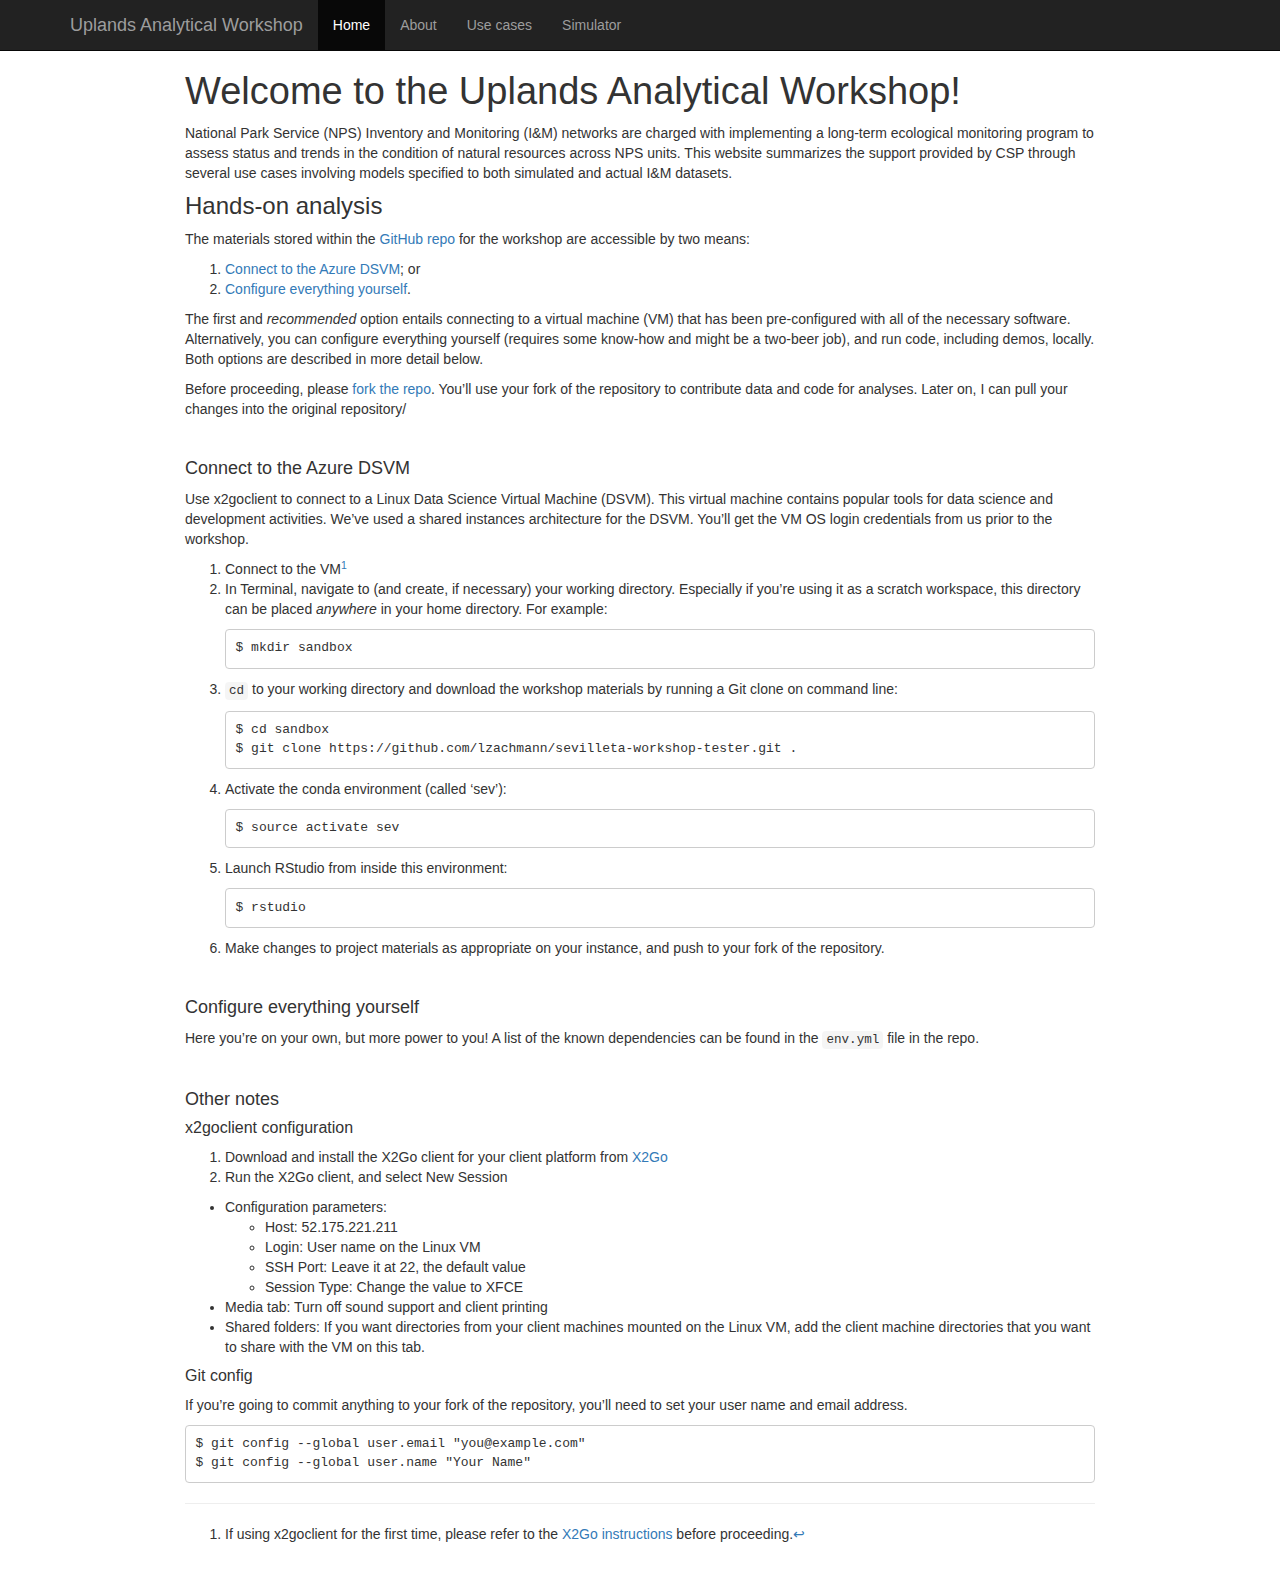
==== docs/index.html @ 0c152f30 "moved leaflet map to dropbox, added vm config material to index" ====
<!DOCTYPE html>

<html xmlns="http://www.w3.org/1999/xhtml">

<head>

<meta charset="utf-8">
<meta http-equiv="Content-Type" content="text/html; charset=utf-8" />
<meta name="generator" content="pandoc" />




<title>Welcome to the Uplands Analytical Workshop!</title>

<script src="site_libs/jquery-1.11.3/jquery.min.js"></script>
<meta name="viewport" content="width=device-width, initial-scale=1" />
<link href="site_libs/bootstrap-3.3.5/css/bootstrap.min.css" rel="stylesheet" />
<script src="site_libs/bootstrap-3.3.5/js/bootstrap.min.js"></script>
<script src="site_libs/bootstrap-3.3.5/shim/html5shiv.min.js"></script>
<script src="site_libs/bootstrap-3.3.5/shim/respond.min.js"></script>
<script src="site_libs/navigation-1.1/tabsets.js"></script>
<link href="site_libs/highlightjs-1.1/default.css" rel="stylesheet" />
<script src="site_libs/highlightjs-1.1/highlight.js"></script>

<style type="text/css">code{white-space: pre;}</style>
<style type="text/css">
  pre:not([class]) {
    background-color: white;
  }
</style>
<script type="text/javascript">
if (window.hljs && document.readyState && document.readyState === "complete") {
   window.setTimeout(function() {
      hljs.initHighlighting();
   }, 0);
}
</script>



<style type="text/css">
h1 {
  font-size: 34px;
}
h1.title {
  font-size: 38px;
}
h2 {
  font-size: 30px;
}
h3 {
  font-size: 24px;
}
h4 {
  font-size: 18px;
}
h5 {
  font-size: 16px;
}
h6 {
  font-size: 12px;
}
.table th:not([align]) {
  text-align: left;
}
</style>


</head>

<body>

<style type = "text/css">
.main-container {
  max-width: 940px;
  margin-left: auto;
  margin-right: auto;
}
code {
  color: inherit;
  background-color: rgba(0, 0, 0, 0.04);
}
img {
  max-width:100%;
  height: auto;
}
.tabbed-pane {
  padding-top: 12px;
}
button.code-folding-btn:focus {
  outline: none;
}
</style>


<style type="text/css">
/* padding for bootstrap navbar */
body {
  padding-top: 51px;
  padding-bottom: 40px;
}
/* offset scroll position for anchor links (for fixed navbar)  */
.section h1 {
  padding-top: 56px;
  margin-top: -56px;
}

.section h2 {
  padding-top: 56px;
  margin-top: -56px;
}
.section h3 {
  padding-top: 56px;
  margin-top: -56px;
}
.section h4 {
  padding-top: 56px;
  margin-top: -56px;
}
.section h5 {
  padding-top: 56px;
  margin-top: -56px;
}
.section h6 {
  padding-top: 56px;
  margin-top: -56px;
}
</style>

<script>
// manage active state of menu based on current page
$(document).ready(function () {
  // active menu anchor
  href = window.location.pathname
  href = href.substr(href.lastIndexOf('/') + 1)
  if (href === "")
    href = "index.html";
  var menuAnchor = $('a[href="' + href + '"]');

  // mark it active
  menuAnchor.parent().addClass('active');

  // if it's got a parent navbar menu mark it active as well
  menuAnchor.closest('li.dropdown').addClass('active');
});
</script>


<div class="container-fluid main-container">

<!-- tabsets -->
<script>
$(document).ready(function () {
  window.buildTabsets("TOC");
});
</script>

<!-- code folding -->






<div class="navbar navbar-inverse  navbar-fixed-top" role="navigation">
  <div class="container">
    <div class="navbar-header">
      <button type="button" class="navbar-toggle collapsed" data-toggle="collapse" data-target="#navbar">
        <span class="icon-bar"></span>
        <span class="icon-bar"></span>
        <span class="icon-bar"></span>
      </button>
      <a class="navbar-brand" href="index.html">Uplands Analytical Workshop</a>
    </div>
    <div id="navbar" class="navbar-collapse collapse">
      <ul class="nav navbar-nav">
        <li>
  <a href="index.html">Home</a>
</li>
<li>
  <a href="about.html">About</a>
</li>
<li>
  <a href="use-cases.html">Use cases</a>
</li>
<li>
  <a href="simulator.html">Simulator</a>
</li>
      </ul>
      <ul class="nav navbar-nav navbar-right">
        
      </ul>
    </div><!--/.nav-collapse -->
  </div><!--/.container -->
</div><!--/.navbar -->

<div class="fluid-row" id="header">



<h1 class="title toc-ignore">Welcome to the Uplands Analytical Workshop!</h1>

</div>


<p>National Park Service (NPS) Inventory and Monitoring (I&amp;M) networks are charged with implementing a long-term ecological monitoring program to assess status and trends in the condition of natural resources across NPS units. This website summarizes the support provided by CSP through several use cases involving models specified to both simulated and actual I&amp;M datasets.</p>
<div id="hands-on-analysis" class="section level3">
<h3>Hands-on analysis</h3>
<p>The materials stored within the <a href="https://github.com/lzachmann/sevilleta-workshop-tester">GitHub repo</a> for the workshop are accessible by two means:</p>
<ol style="list-style-type: decimal">
<li><a href="#option1">Connect to the Azure DSVM</a>; or</li>
<li><a href="#option2">Configure everything yourself</a>.</li>
</ol>
<p>The first and <em>recommended</em> option entails connecting to a virtual machine (VM) that has been pre-configured with all of the necessary software. Alternatively, you can configure everything yourself (requires some know-how and might be a two-beer job), and run code, including demos, locally. Both options are described in more detail below.</p>
<p>Before proceeding, please <a href="https://help.github.com/articles/fork-a-repo/">fork the repo</a>. You’ll use your fork of the repository to contribute data and code for analyses. Later on, I can pull your changes into the original repository/</p>
<p><br></p>
<div id="option1" class="section level4">
<h4>Connect to the Azure DSVM</h4>
<p>Use x2goclient to connect to a Linux Data Science Virtual Machine (DSVM). This virtual machine contains popular tools for data science and development activities. We’ve used a shared instances architecture for the DSVM. You’ll get the VM OS login credentials from us prior to the workshop.</p>
<ol style="list-style-type: decimal">
<li>Connect to the VM<a href="#fn1" class="footnoteRef" id="fnref1"><sup>1</sup></a></li>
<li><p>In Terminal, navigate to (and create, if necessary) your working directory. Especially if you’re using it as a scratch workspace, this directory can be placed <em>anywhere</em> in your home directory. For example:</p>
<pre><code>$ mkdir sandbox</code></pre></li>
<li><p><code>cd</code> to your working directory and download the workshop materials by running a Git clone on command line:</p>
<pre><code>$ cd sandbox
$ git clone https://github.com/lzachmann/sevilleta-workshop-tester.git .</code></pre></li>
<li><p>Activate the conda environment (called ‘sev’):</p>
<pre><code>$ source activate sev</code></pre></li>
<li><p>Launch RStudio from inside this environment:</p>
<pre><code>$ rstudio</code></pre></li>
<li><p>Make changes to project materials as appropriate on your instance, and push to your fork of the repository.</p></li>
</ol>
<p><br></p>
</div>
<div id="option2" class="section level4">
<h4>Configure everything yourself</h4>
<p>Here you’re on your own, but more power to you! A list of the known dependencies can be found in the <code>env.yml</code> file in the repo.</p>
<p><br></p>
</div>
<div id="other-notes" class="section level4">
<h4>Other notes</h4>
<div id="x2goconfig" class="section level5">
<h5>x2goclient configuration</h5>
<ol style="list-style-type: decimal">
<li>Download and install the X2Go client for your client platform from <a href="http://wiki.x2go.org/doku.php/doc:installation:x2goclient">X2Go</a></li>
<li>Run the X2Go client, and select New Session</li>
</ol>
<ul>
<li>Configuration parameters:
<ul>
<li>Host: 52.175.221.211<br />
</li>
<li>Login: User name on the Linux VM<br />
</li>
<li>SSH Port: Leave it at 22, the default value<br />
</li>
<li>Session Type: Change the value to XFCE<br />
</li>
</ul></li>
<li>Media tab: Turn off sound support and client printing</li>
<li>Shared folders: If you want directories from your client machines mounted on the Linux VM, add the client machine directories that you want to share with the VM on this tab.</li>
</ul>
</div>
<div id="git-config" class="section level5">
<h5>Git config</h5>
<p>If you’re going to commit anything to your fork of the repository, you’ll need to set your user name and email address.</p>
<pre><code>$ git config --global user.email &quot;you@example.com&quot;
$ git config --global user.name &quot;Your Name&quot;</code></pre>
</div>
</div>
</div>
<div class="footnotes">
<hr />
<ol>
<li id="fn1"><p>If using x2goclient for the first time, please refer to the <a href="#x2goconfig">X2Go instructions</a> before proceeding.<a href="#fnref1">↩</a></p></li>
</ol>
</div>




</div>

<script>

// add bootstrap table styles to pandoc tables
function bootstrapStylePandocTables() {
  $('tr.header').parent('thead').parent('table').addClass('table table-condensed');
}
$(document).ready(function () {
  bootstrapStylePandocTables();
});


</script>

<!-- dynamically load mathjax for compatibility with self-contained -->
<script>
  (function () {
    var script = document.createElement("script");
    script.type = "text/javascript";
    script.src  = "https://cdn.mathjax.org/mathjax/latest/MathJax.js?config=TeX-AMS-MML_HTMLorMML";
    document.getElementsByTagName("head")[0].appendChild(script);
  })();
</script>

</body>
</html>
---- docs/site_libs/highlightjs-1.1/default.css ----
pre .operator,
pre .paren {
 color: rgb(104, 118, 135)
}

pre .literal {
 color: #990073
}

pre .number {
 color: #099;
}

pre .comment {
 color: #998;
 font-style: italic
}

pre .keyword {
 color: #900;
 font-weight: bold
}

pre .identifier {
 color: rgb(0, 0, 0);
}

pre .string {
 color: #d14;
}
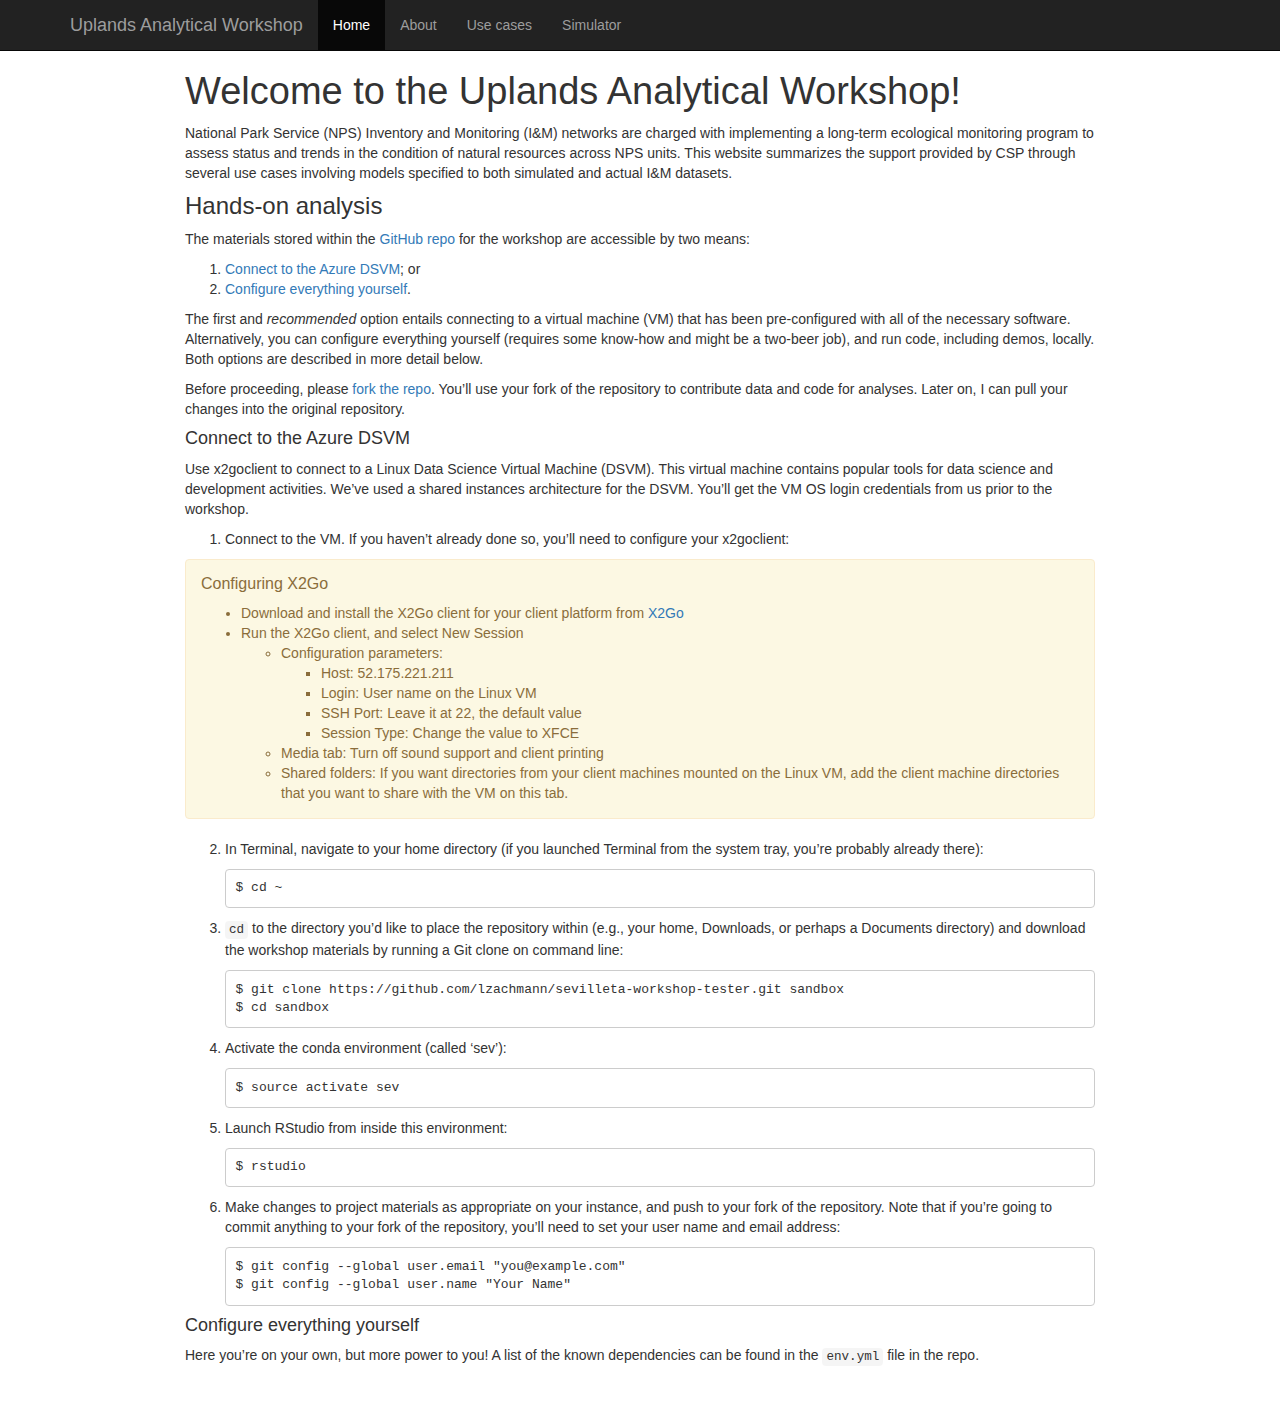
==== commit cc6d3d28: "updated config instructions, fixed external dependency in use-cases" ====
--- a/docs/index.html
+++ b/docs/index.html
@@ -213,68 +213,54 @@
 <li><a href="#option2">Configure everything yourself</a>.</li>
 </ol>
 <p>The first and <em>recommended</em> option entails connecting to a virtual machine (VM) that has been pre-configured with all of the necessary software. Alternatively, you can configure everything yourself (requires some know-how and might be a two-beer job), and run code, including demos, locally. Both options are described in more detail below.</p>
-<p>Before proceeding, please <a href="https://help.github.com/articles/fork-a-repo/">fork the repo</a>. You’ll use your fork of the repository to contribute data and code for analyses. Later on, I can pull your changes into the original repository/</p>
-<p><br></p>
+<p>Before proceeding, please <a href="https://help.github.com/articles/fork-a-repo/">fork the repo</a>. You’ll use your fork of the repository to contribute data and code for analyses. Later on, I can pull your changes into the original repository.</p>
 <div id="option1" class="section level4">
 <h4>Connect to the Azure DSVM</h4>
 <p>Use x2goclient to connect to a Linux Data Science Virtual Machine (DSVM). This virtual machine contains popular tools for data science and development activities. We’ve used a shared instances architecture for the DSVM. You’ll get the VM OS login credentials from us prior to the workshop.</p>
 <ol style="list-style-type: decimal">
-<li>Connect to the VM<a href="#fn1" class="footnoteRef" id="fnref1"><sup>1</sup></a></li>
-<li><p>In Terminal, navigate to (and create, if necessary) your working directory. Especially if you’re using it as a scratch workspace, this directory can be placed <em>anywhere</em> in your home directory. For example:</p>
-<pre><code>$ mkdir sandbox</code></pre></li>
-<li><p><code>cd</code> to your working directory and download the workshop materials by running a Git clone on command line:</p>
-<pre><code>$ cd sandbox
-$ git clone https://github.com/lzachmann/sevilleta-workshop-tester.git .</code></pre></li>
+<li>Connect to the VM. If you haven’t already done so, you’ll need to configure your x2goclient:</li>
+</ol>
+<div class="alert alert-warning">
+<h5 id="configuring-x2go">Configuring X2Go</h5>
+<ul>
+<li>Download and install the X2Go client for your client platform from <a href="http://wiki.x2go.org/doku.php/doc:installation:x2goclient">X2Go</a></li>
+<li>Run the X2Go client, and select New Session
+<ul>
+<li>Configuration parameters:
+<ul>
+<li>Host: 52.175.221.211<br />
+</li>
+<li>Login: User name on the Linux VM<br />
+</li>
+<li>SSH Port: Leave it at 22, the default value<br />
+</li>
+<li>Session Type: Change the value to XFCE<br />
+</li>
+</ul></li>
+<li>Media tab: Turn off sound support and client printing</li>
+<li>Shared folders: If you want directories from your client machines mounted on the Linux VM, add the client machine directories that you want to share with the VM on this tab.</li>
+</ul></li>
+</ul>
+</div>
+<ol start="2" style="list-style-type: decimal">
+<li><p>In Terminal, navigate to your home directory (if you launched Terminal from the system tray, you’re probably already there):</p>
+<pre><code>$ cd ~</code></pre></li>
+<li><p><code>cd</code> to the directory you’d like to place the repository within (e.g., your home, Downloads, or perhaps a Documents directory) and download the workshop materials by running a Git clone on command line:</p>
+<pre><code>$ git clone https://github.com/lzachmann/sevilleta-workshop-tester.git sandbox
+$ cd sandbox</code></pre></li>
 <li><p>Activate the conda environment (called ‘sev’):</p>
 <pre><code>$ source activate sev</code></pre></li>
 <li><p>Launch RStudio from inside this environment:</p>
 <pre><code>$ rstudio</code></pre></li>
-<li><p>Make changes to project materials as appropriate on your instance, and push to your fork of the repository.</p></li>
+<li><p>Make changes to project materials as appropriate on your instance, and push to your fork of the repository. Note that if you’re going to commit anything to your fork of the repository, you’ll need to set your user name and email address:</p>
+<pre><code>$ git config --global user.email &quot;you@example.com&quot;
+$ git config --global user.name &quot;Your Name&quot;</code></pre></li>
 </ol>
-<p><br></p>
 </div>
 <div id="option2" class="section level4">
 <h4>Configure everything yourself</h4>
 <p>Here you’re on your own, but more power to you! A list of the known dependencies can be found in the <code>env.yml</code> file in the repo.</p>
-<p><br></p>
-</div>
-<div id="other-notes" class="section level4">
-<h4>Other notes</h4>
-<div id="x2goconfig" class="section level5">
-<h5>x2goclient configuration</h5>
-<ol style="list-style-type: decimal">
-<li>Download and install the X2Go client for your client platform from <a href="http://wiki.x2go.org/doku.php/doc:installation:x2goclient">X2Go</a></li>
-<li>Run the X2Go client, and select New Session</li>
-</ol>
-<ul>
-<li>Configuration parameters:
-<ul>
-<li>Host: 52.175.221.211<br />
-</li>
-<li>Login: User name on the Linux VM<br />
-</li>
-<li>SSH Port: Leave it at 22, the default value<br />
-</li>
-<li>Session Type: Change the value to XFCE<br />
-</li>
-</ul></li>
-<li>Media tab: Turn off sound support and client printing</li>
-<li>Shared folders: If you want directories from your client machines mounted on the Linux VM, add the client machine directories that you want to share with the VM on this tab.</li>
-</ul>
-</div>
-<div id="git-config" class="section level5">
-<h5>Git config</h5>
-<p>If you’re going to commit anything to your fork of the repository, you’ll need to set your user name and email address.</p>
-<pre><code>$ git config --global user.email &quot;you@example.com&quot;
-$ git config --global user.name &quot;Your Name&quot;</code></pre>
-</div>
-</div>
-</div>
-<div class="footnotes">
-<hr />
-<ol>
-<li id="fn1"><p>If using x2goclient for the first time, please refer to the <a href="#x2goconfig">X2Go instructions</a> before proceeding.<a href="#fnref1">↩</a></p></li>
-</ol>
+</div>
 </div>
 
 
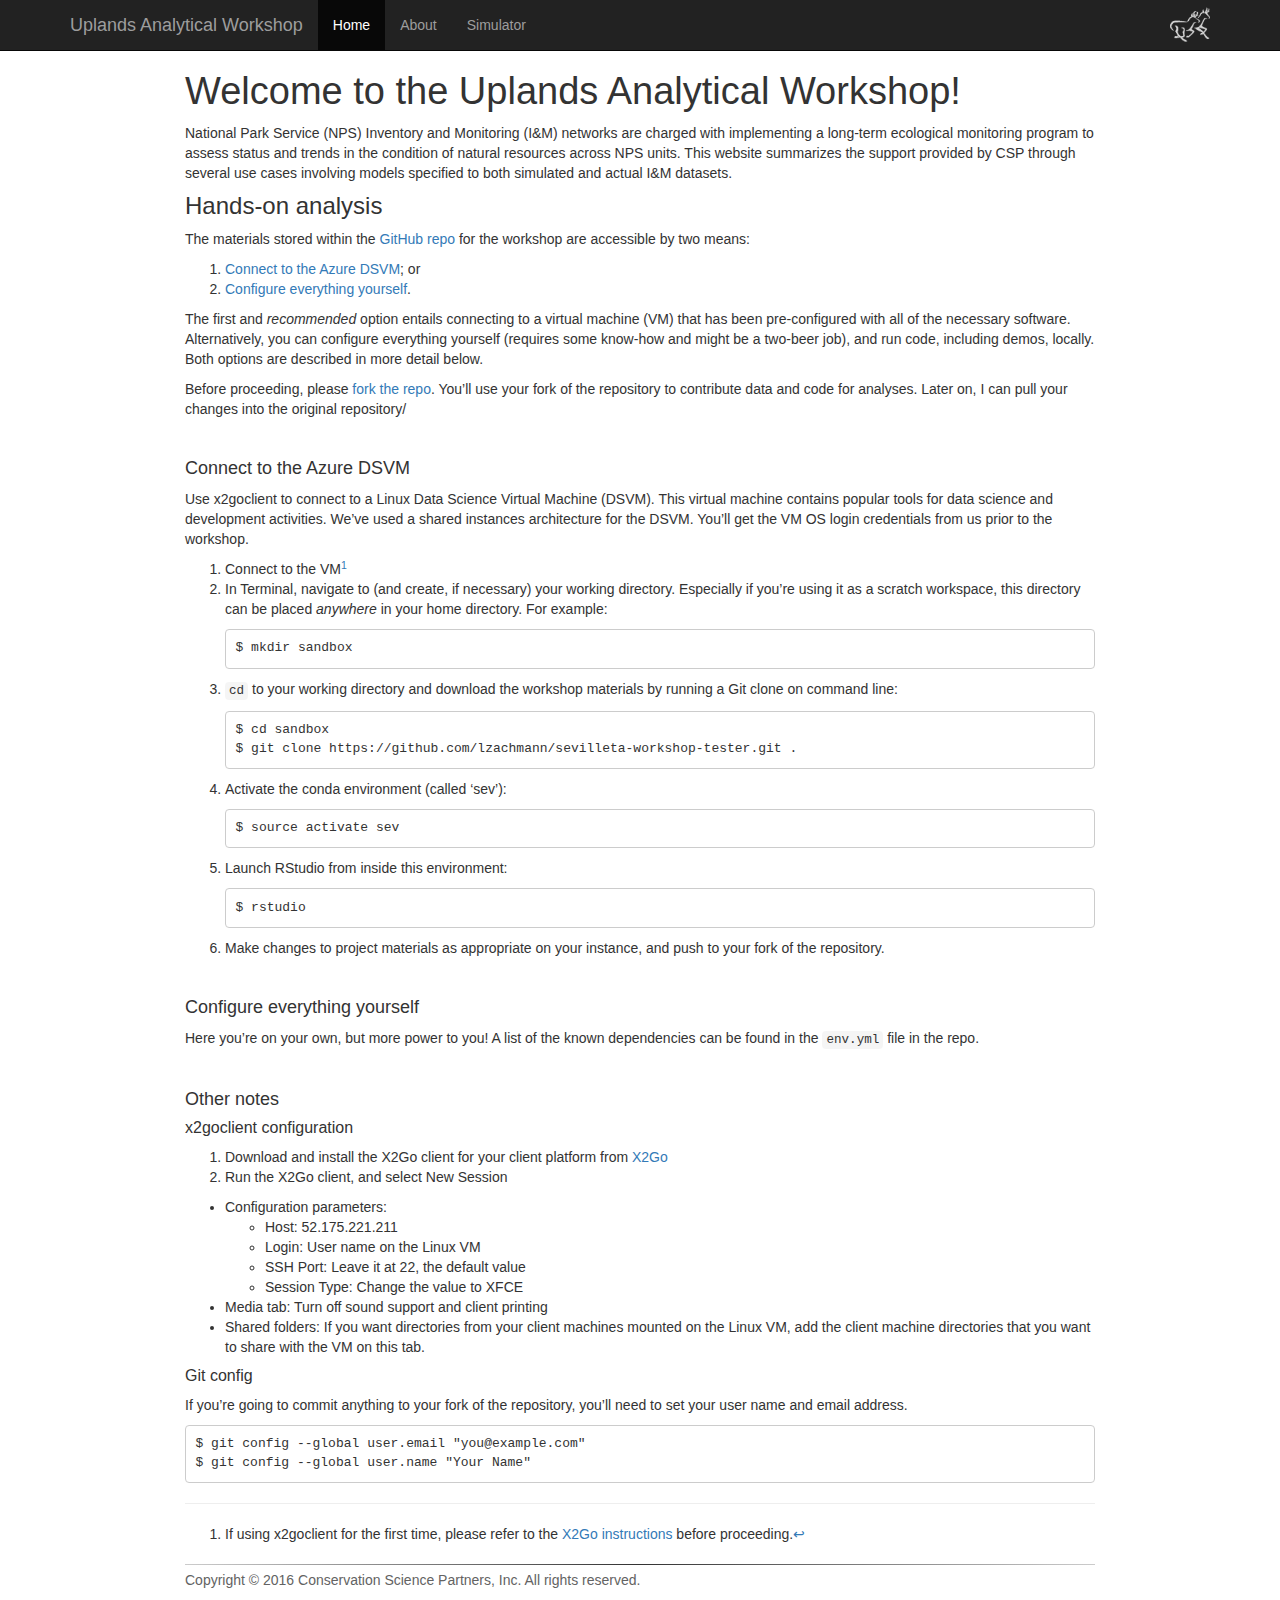
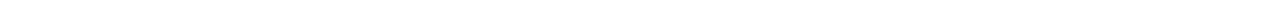
==== commit 725caf83: "Added logo to navbar and copyright to footer" ====
--- a/docs/index.html
+++ b/docs/index.html
@@ -66,6 +66,7 @@
 }
 </style>
 
+<link rel="stylesheet" href="styles.css" type="text/css" />
 
 </head>
 
@@ -182,9 +183,6 @@
   <a href="about.html">About</a>
 </li>
 <li>
-  <a href="use-cases.html">Use cases</a>
-</li>
-<li>
   <a href="simulator.html">Simulator</a>
 </li>
       </ul>
@@ -213,56 +211,93 @@
 <li><a href="#option2">Configure everything yourself</a>.</li>
 </ol>
 <p>The first and <em>recommended</em> option entails connecting to a virtual machine (VM) that has been pre-configured with all of the necessary software. Alternatively, you can configure everything yourself (requires some know-how and might be a two-beer job), and run code, including demos, locally. Both options are described in more detail below.</p>
-<p>Before proceeding, please <a href="https://help.github.com/articles/fork-a-repo/">fork the repo</a>. You’ll use your fork of the repository to contribute data and code for analyses. Later on, I can pull your changes into the original repository.</p>
+<p>Before proceeding, please <a href="https://help.github.com/articles/fork-a-repo/">fork the repo</a>. You’ll use your fork of the repository to contribute data and code for analyses. Later on, I can pull your changes into the original repository/</p>
+<p><br></p>
 <div id="option1" class="section level4">
 <h4>Connect to the Azure DSVM</h4>
 <p>Use x2goclient to connect to a Linux Data Science Virtual Machine (DSVM). This virtual machine contains popular tools for data science and development activities. We’ve used a shared instances architecture for the DSVM. You’ll get the VM OS login credentials from us prior to the workshop.</p>
 <ol style="list-style-type: decimal">
-<li>Connect to the VM. If you haven’t already done so, you’ll need to configure your x2goclient:</li>
-</ol>
-<div class="alert alert-warning">
-<h5 id="configuring-x2go">Configuring X2Go</h5>
-<ul>
-<li>Download and install the X2Go client for your client platform from <a href="http://wiki.x2go.org/doku.php/doc:installation:x2goclient">X2Go</a></li>
-<li>Run the X2Go client, and select New Session
-<ul>
-<li>Configuration parameters:
-<ul>
-<li>Host: 52.175.221.211<br />
-</li>
-<li>Login: User name on the Linux VM<br />
-</li>
-<li>SSH Port: Leave it at 22, the default value<br />
-</li>
-<li>Session Type: Change the value to XFCE<br />
-</li>
-</ul></li>
-<li>Media tab: Turn off sound support and client printing</li>
-<li>Shared folders: If you want directories from your client machines mounted on the Linux VM, add the client machine directories that you want to share with the VM on this tab.</li>
-</ul></li>
-</ul>
-</div>
-<ol start="2" style="list-style-type: decimal">
-<li><p>In Terminal, navigate to your home directory (if you launched Terminal from the system tray, you’re probably already there):</p>
-<pre><code>$ cd ~</code></pre></li>
-<li><p><code>cd</code> to the directory you’d like to place the repository within (e.g., your home, Downloads, or perhaps a Documents directory) and download the workshop materials by running a Git clone on command line:</p>
-<pre><code>$ git clone https://github.com/lzachmann/sevilleta-workshop-tester.git sandbox
-$ cd sandbox</code></pre></li>
+<li>Connect to the VM<a href="#fn1" class="footnoteRef" id="fnref1"><sup>1</sup></a></li>
+<li><p>In Terminal, navigate to (and create, if necessary) your working directory. Especially if you’re using it as a scratch workspace, this directory can be placed <em>anywhere</em> in your home directory. For example:</p>
+<pre><code>$ mkdir sandbox</code></pre></li>
+<li><p><code>cd</code> to your working directory and download the workshop materials by running a Git clone on command line:</p>
+<pre><code>$ cd sandbox
+$ git clone https://github.com/lzachmann/sevilleta-workshop-tester.git .</code></pre></li>
 <li><p>Activate the conda environment (called ‘sev’):</p>
 <pre><code>$ source activate sev</code></pre></li>
 <li><p>Launch RStudio from inside this environment:</p>
 <pre><code>$ rstudio</code></pre></li>
-<li><p>Make changes to project materials as appropriate on your instance, and push to your fork of the repository. Note that if you’re going to commit anything to your fork of the repository, you’ll need to set your user name and email address:</p>
-<pre><code>$ git config --global user.email &quot;you@example.com&quot;
-$ git config --global user.name &quot;Your Name&quot;</code></pre></li>
+<li><p>Make changes to project materials as appropriate on your instance, and push to your fork of the repository.</p></li>
 </ol>
+<p><br></p>
 </div>
 <div id="option2" class="section level4">
 <h4>Configure everything yourself</h4>
 <p>Here you’re on your own, but more power to you! A list of the known dependencies can be found in the <code>env.yml</code> file in the repo.</p>
-</div>
-</div>
-
+<p><br></p>
+</div>
+<div id="other-notes" class="section level4">
+<h4>Other notes</h4>
+<div id="x2goconfig" class="section level5">
+<h5>x2goclient configuration</h5>
+<ol style="list-style-type: decimal">
+<li>Download and install the X2Go client for your client platform from <a href="http://wiki.x2go.org/doku.php/doc:installation:x2goclient">X2Go</a></li>
+<li>Run the X2Go client, and select New Session</li>
+</ol>
+<ul>
+<li>Configuration parameters:
+<ul>
+<li>Host: 52.175.221.211<br /></li>
+<li>Login: User name on the Linux VM<br /></li>
+<li>SSH Port: Leave it at 22, the default value<br /></li>
+<li>Session Type: Change the value to XFCE<br /></li>
+</ul></li>
+<li>Media tab: Turn off sound support and client printing</li>
+<li>Shared folders: If you want directories from your client machines mounted on the Linux VM, add the client machine directories that you want to share with the VM on this tab.</li>
+</ul>
+</div>
+<div id="git-config" class="section level5">
+<h5>Git config</h5>
+<p>If you’re going to commit anything to your fork of the repository, you’ll need to set your user name and email address.</p>
+<pre><code>$ git config --global user.email &quot;you@example.com&quot;
+$ git config --global user.name &quot;Your Name&quot;</code></pre>
+</div>
+</div>
+</div>
+<div class="footnotes">
+<hr />
+<ol>
+<li id="fn1"><p>If using x2goclient for the first time, please refer to the <a href="#x2goconfig">X2Go instructions</a> before proceeding.<a href="#fnref1">↩</a></p></li>
+</ol>
+</div>
+
+<hr class="bb_hr"></hr>
+<div class="bottombar_container">
+  <div class="bottombar">
+    Copyright &copy; 2016 Conservation Science Partners, Inc. All rights reserved.
+  </div>
+</div>
+
+<style type="text/css">
+.bb_hr {
+  border: 0;
+  height: 1px;
+  background: #333;
+  background-image: linear-gradient(to right, #ccc, #333, #ccc);
+  margin-top: 20px;
+  margin-bottom: 5px;
+}
+.bottombar_container {
+  width:100%;
+  bottom:0px;
+  left:0px;
+}
+.bottombar {
+  /*border:1px solid blue;*/
+  color:#636363;
+
+}
+</style>
 
 
 
--- a/docs/styles.css
+++ b/docs/styles.css
@@ -0,0 +1,19 @@
+th {
+    background-color: #000000;
+    color: #ffffff;
+}
+tr:nth-child(even) {
+    background-color: #d9d9d9;
+}
+tr:hover {background-color: #ffffb2}
+table {
+  border-top: 2px solid #737373;
+  border-bottom: 2px solid #737373;
+}
+
+#navbar {
+  background-image: url(logo.png);
+  background-repeat: no-repeat;
+  background-position: right center;
+  background-size: 40px 40px;
+}
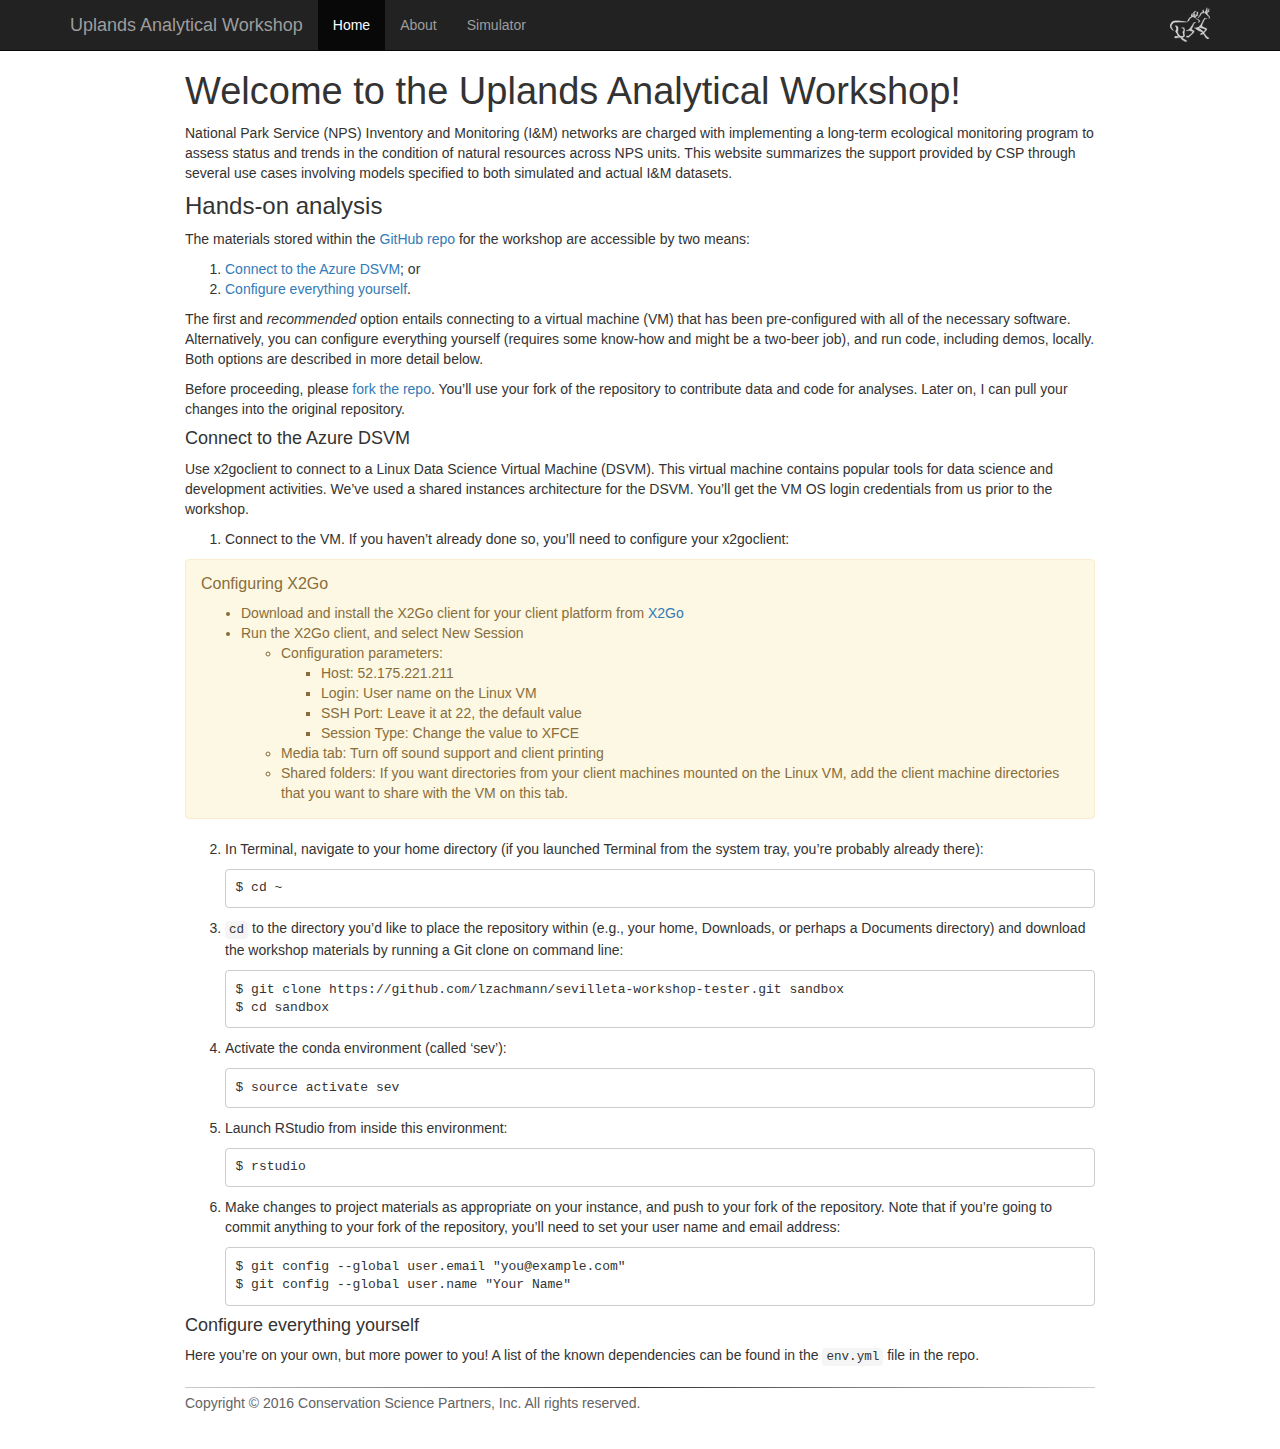
==== commit 1e483bfe: "erge branch 'master' of github.com:lzachmann/sevilleta-workshop-tester" ====
--- a/docs/index.html
+++ b/docs/index.html
@@ -211,39 +211,18 @@
 <li><a href="#option2">Configure everything yourself</a>.</li>
 </ol>
 <p>The first and <em>recommended</em> option entails connecting to a virtual machine (VM) that has been pre-configured with all of the necessary software. Alternatively, you can configure everything yourself (requires some know-how and might be a two-beer job), and run code, including demos, locally. Both options are described in more detail below.</p>
-<p>Before proceeding, please <a href="https://help.github.com/articles/fork-a-repo/">fork the repo</a>. You’ll use your fork of the repository to contribute data and code for analyses. Later on, I can pull your changes into the original repository/</p>
-<p><br></p>
+<p>Before proceeding, please <a href="https://help.github.com/articles/fork-a-repo/">fork the repo</a>. You’ll use your fork of the repository to contribute data and code for analyses. Later on, I can pull your changes into the original repository.</p>
 <div id="option1" class="section level4">
 <h4>Connect to the Azure DSVM</h4>
 <p>Use x2goclient to connect to a Linux Data Science Virtual Machine (DSVM). This virtual machine contains popular tools for data science and development activities. We’ve used a shared instances architecture for the DSVM. You’ll get the VM OS login credentials from us prior to the workshop.</p>
 <ol style="list-style-type: decimal">
-<li>Connect to the VM<a href="#fn1" class="footnoteRef" id="fnref1"><sup>1</sup></a></li>
-<li><p>In Terminal, navigate to (and create, if necessary) your working directory. Especially if you’re using it as a scratch workspace, this directory can be placed <em>anywhere</em> in your home directory. For example:</p>
-<pre><code>$ mkdir sandbox</code></pre></li>
-<li><p><code>cd</code> to your working directory and download the workshop materials by running a Git clone on command line:</p>
-<pre><code>$ cd sandbox
-$ git clone https://github.com/lzachmann/sevilleta-workshop-tester.git .</code></pre></li>
-<li><p>Activate the conda environment (called ‘sev’):</p>
-<pre><code>$ source activate sev</code></pre></li>
-<li><p>Launch RStudio from inside this environment:</p>
-<pre><code>$ rstudio</code></pre></li>
-<li><p>Make changes to project materials as appropriate on your instance, and push to your fork of the repository.</p></li>
+<li>Connect to the VM. If you haven’t already done so, you’ll need to configure your x2goclient:</li>
 </ol>
-<p><br></p>
-</div>
-<div id="option2" class="section level4">
-<h4>Configure everything yourself</h4>
-<p>Here you’re on your own, but more power to you! A list of the known dependencies can be found in the <code>env.yml</code> file in the repo.</p>
-<p><br></p>
-</div>
-<div id="other-notes" class="section level4">
-<h4>Other notes</h4>
-<div id="x2goconfig" class="section level5">
-<h5>x2goclient configuration</h5>
-<ol style="list-style-type: decimal">
+<div class="alert alert-warning">
+<h5 id="configuring-x2go">Configuring X2Go</h5>
+<ul>
 <li>Download and install the X2Go client for your client platform from <a href="http://wiki.x2go.org/doku.php/doc:installation:x2goclient">X2Go</a></li>
-<li>Run the X2Go client, and select New Session</li>
-</ol>
+<li>Run the X2Go client, and select New Session
 <ul>
 <li>Configuration parameters:
 <ul>
@@ -254,21 +233,28 @@
 </ul></li>
 <li>Media tab: Turn off sound support and client printing</li>
 <li>Shared folders: If you want directories from your client machines mounted on the Linux VM, add the client machine directories that you want to share with the VM on this tab.</li>
+</ul></li>
 </ul>
 </div>
-<div id="git-config" class="section level5">
-<h5>Git config</h5>
-<p>If you’re going to commit anything to your fork of the repository, you’ll need to set your user name and email address.</p>
+<ol start="2" style="list-style-type: decimal">
+<li><p>In Terminal, navigate to your home directory (if you launched Terminal from the system tray, you’re probably already there):</p>
+<pre><code>$ cd ~</code></pre></li>
+<li><p><code>cd</code> to the directory you’d like to place the repository within (e.g., your home, Downloads, or perhaps a Documents directory) and download the workshop materials by running a Git clone on command line:</p>
+<pre><code>$ git clone https://github.com/lzachmann/sevilleta-workshop-tester.git sandbox
+$ cd sandbox</code></pre></li>
+<li><p>Activate the conda environment (called ‘sev’):</p>
+<pre><code>$ source activate sev</code></pre></li>
+<li><p>Launch RStudio from inside this environment:</p>
+<pre><code>$ rstudio</code></pre></li>
+<li><p>Make changes to project materials as appropriate on your instance, and push to your fork of the repository. Note that if you’re going to commit anything to your fork of the repository, you’ll need to set your user name and email address:</p>
 <pre><code>$ git config --global user.email &quot;you@example.com&quot;
-$ git config --global user.name &quot;Your Name&quot;</code></pre>
-</div>
-</div>
-</div>
-<div class="footnotes">
-<hr />
-<ol>
-<li id="fn1"><p>If using x2goclient for the first time, please refer to the <a href="#x2goconfig">X2Go instructions</a> before proceeding.<a href="#fnref1">↩</a></p></li>
+$ git config --global user.name &quot;Your Name&quot;</code></pre></li>
 </ol>
+</div>
+<div id="option2" class="section level4">
+<h4>Configure everything yourself</h4>
+<p>Here you’re on your own, but more power to you! A list of the known dependencies can be found in the <code>env.yml</code> file in the repo.</p>
+</div>
 </div>
 
 <hr class="bb_hr"></hr>
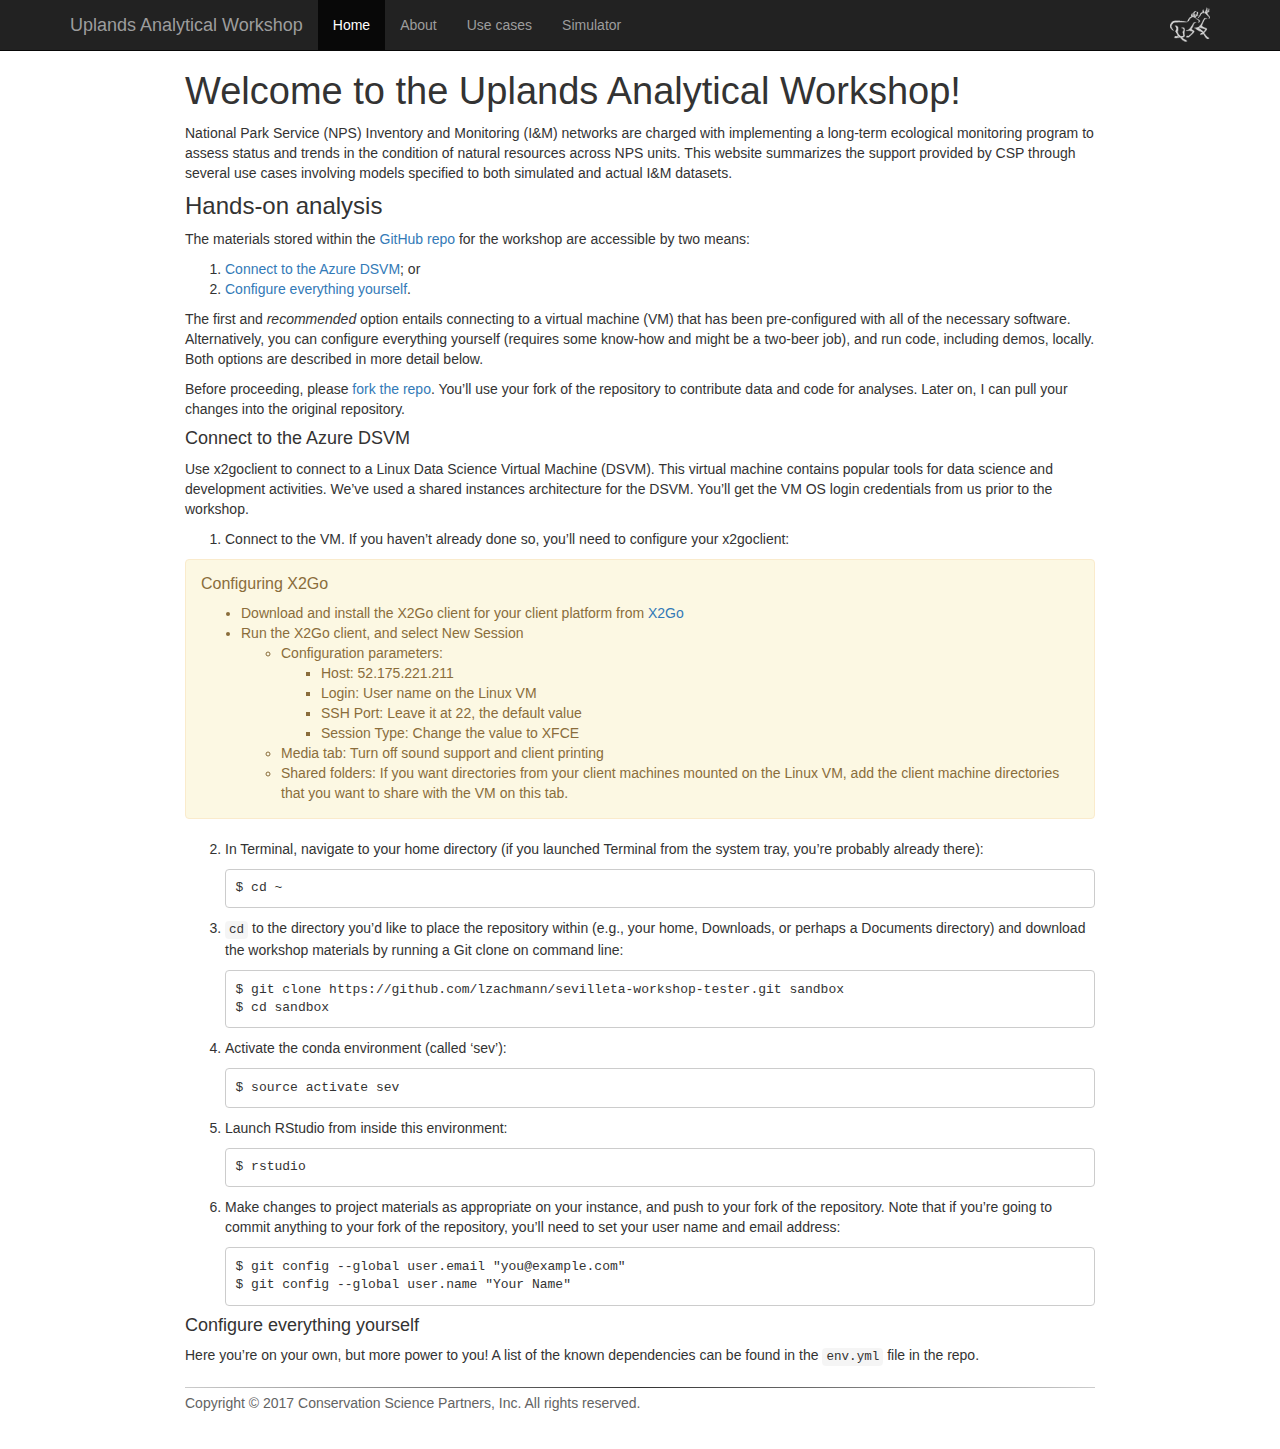
==== commit 2ca88385: "Rebuild docs/*.html per Luke's request" ====
--- a/docs/index.html
+++ b/docs/index.html
@@ -181,6 +181,9 @@
 </li>
 <li>
   <a href="about.html">About</a>
+</li>
+<li>
+  <a href="use-cases.html">Use cases</a>
 </li>
 <li>
   <a href="simulator.html">Simulator</a>
@@ -260,7 +263,7 @@
 <hr class="bb_hr"></hr>
 <div class="bottombar_container">
   <div class="bottombar">
-    Copyright &copy; 2016 Conservation Science Partners, Inc. All rights reserved.
+    Copyright &copy; 2017 Conservation Science Partners, Inc. All rights reserved.
   </div>
 </div>
 
